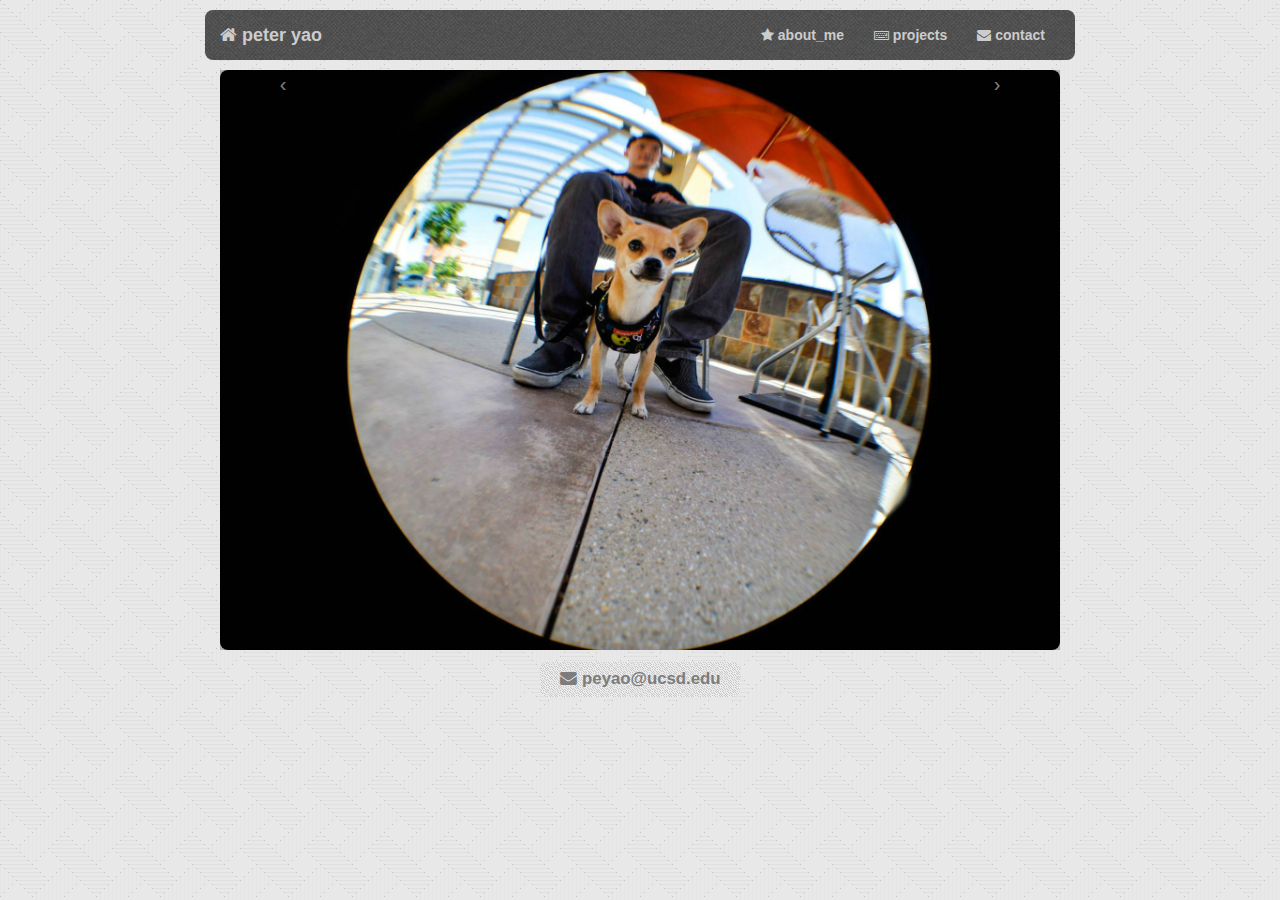
==== index.html @ a6339d26 "Submitted version of COGS187a portfolio" ====
<!DOCTYPE html>
<html lang="">
<head>
    <meta charset="UTF-8">
    <title>Peter Yao</title>
	<meta name="Author" content="Peter Yao"/>
    <link href='http://fonts.googleapis.com/css?family=Roboto+Condensed' rel='stylesheet' type='text/css'>
    <link rel="stylesheet" type="text/css" href="css/bootstrap.min.css">
    <link rel="stylesheet" type="text/css" href="css/font-awesome.min.css">
    <link rel="stylesheet" type="text/css" href="css/stylesheet.css">
</head>
<body>

    <div class="container container_mod">
        
        <nav class="navbar navbar-default" id="navbar_override" role="navigation">
          <div class="container-fluid">
            <!-- Brand and toggle get grouped for better mobile display -->
            <div class="navbar-header">
              <button type="button" class="navbar-toggle collapsed" data-toggle="collapse" data-target="#bs-example-navbar-collapse-1">
                <span class="sr-only">Toggle navigation</span>
                <span class="icon-bar"></span>
                <span class="icon-bar"></span>
                <span class="icon-bar"></span>
              </button>
              <a class="navbar-brand" href="index.html" id="navlink1"><i class="fa fa-home"></i> peter yao</a>
            </div>

            <!-- Collect the nav links, forms, and other content for toggling -->
            <div class="collapse navbar-collapse" id="bs-example-navbar-collapse-1">
              <ul class="nav navbar-nav navbar-right navlink">
                <li><a href="aboutme.html" id="navlink2"><i class="fa fa-star"></i> about_me</a></li>
                <li><a href="projects.html" id="navlink3"><i class="fa fa-keyboard-o"></i> projects</a></li>
                <li><a href="contact.html" id="navlink4"><i class="fa fa-envelope"></i> contact</a></li>
              </ul>
            </div><!-- /.navbar-collapse -->
          </div><!-- /.container-fluid -->
        </nav>
        
        <div id="index_carousel" class="carousel slide text-center">
          <div class="carousel-inner">
            <div class="item active">
              <img src="img/index_pic.jpg" alt="Doggy" />
            </div>
            <div class="item">
              <img src="img/index_pic2.png" alt="PHPStorm" />
            </div>
            <div class="item">
              <img src="img/index_pic3.jpg" alt="Evan's Yogurt" />
            </div>
            <div class="item">
              <img src="img/index_pic4.JPG" alt="Vegas" />
            </div>
            <div class="item">
              <img src="img/index_pic5.jpg" alt="Car Interior" />
            </div>
          </div><!-- /.carousel-inner -->
          <!--  Next and Previous controls below
                href values must reference the id for this carousel -->
            <a class="carousel-control left" href="#index_carousel" data-slide="prev">&lsaquo;</a>
            <a class="carousel-control right" href="#index_carousel" data-slide="next">&rsaquo;</a>
        </div><!-- /.carousel -->
        
        <div class="footer navbar-bottom" id="footer_override">
            <h3>
                <i class="fa fa-envelope"></i> peyao@ucsd.edu &nbsp;&nbsp;
            </h3>
        </div>
        
    </div>

    <!-- jQuery (necessary for Bootstrap's JavaScript plugins) -->
    <script src="https://ajax.googleapis.com/ajax/libs/jquery/1.11.1/jquery.min.js"></script>
    <script src="js/bootstrap.min.js"></script>
    
</body>
</html>
---- css/stylesheet.css ----
#navbar_peyao {
    font-size: 150%;
}

#navbar_override {
    background-image: url('../img/tweed.png');
    border: 0px dashed #7c7c7c;
    border-radius: 8px;
    margin-top: 10px;
    
    /*background-color: #ccc;*/
}

#footer_override {
    background-image: url('../img/polyester_lite.png');
    border: 0px dashed #7c7c7c;
    border-radius: 8px;
    min-height: 35px;
    max-width: 200px;
    margin-left: auto;
    margin-right: auto;
    margin-top: -8px;
}

#footer_override h3 {
    padding-left: 15px;
    padding-top: 8px;
    font-size: 120%;
    text-align: center;
    font-weight: bold;
    color: #7c7c7c;
}

#index_container {
    background-image: url('../img/index_pic.jpg');   
}

#page_title {
    margin-left: 10px;
}

#resume_download {
    text-align: center;   
}

#index_carousel {
    /*
    border: 2px dashed #ccc;
    border-radius: 8px;*/
    margin-top: -10px;
    max-width: 840px;
    margin-left: auto;
    margin-right: auto;
}

#index_carousel img {
    min-width: 100%;
}

#submit_button {
    margin-left: 0px;   
}

#navlink1 {
    color: #ccc;
    font-weight: bold;
}

#navlink2 {
    color: #ccc;
    font-weight: bold;
}

#navlink3 {
    color: #ccc;
    font-weight: bold;
}

#navlink4 {
    color: #ccc;
    font-weight: bold;
}

.input_group_mod {
    margin-bottom: 10px;   
}

.body_content {
    padding-left: 30px;
}

.container_mod {
    max-width: 900px;   
    padding-bottom: 50px;
}

hr {
    display: block;
    height: 1px;
    border: 0;
    border-top: 2px dashed #ccc;
    margin-left: 30px;
    margin-right: 30px;
}

img {
    border: 0px dashed #ccc;
    border-radius: 8px;
}

p {
    border: 2px dashed #ccc; 
    border-radius: 8px;
    padding: 10px;
    font-family: 'Roboto Condensed', sans-serif;
    font-size: 105%;
}

body {
    background-image: url('../img/pixel_weave.png');   
}
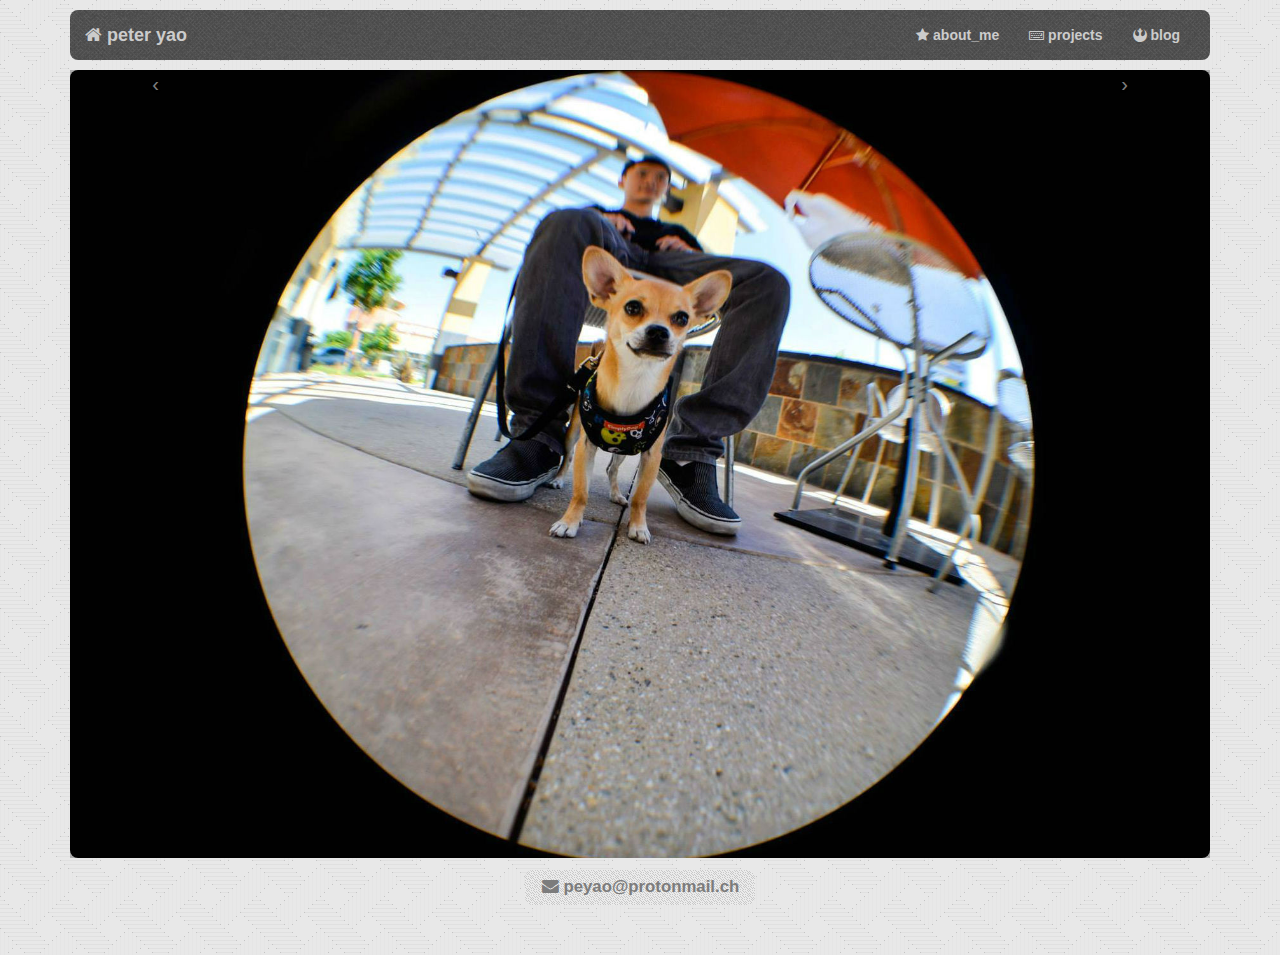
==== commit 7d19ab90: "Update with latest projects; change static max-width to just use Bootstrap's .container class." ====
--- a/index.html
+++ b/index.html
@@ -12,7 +12,7 @@
 <body>
 
     <div class="container container_mod">
-        
+
         <nav class="navbar navbar-default" id="navbar_override" role="navigation">
           <div class="container-fluid">
             <!-- Brand and toggle get grouped for better mobile display -->
@@ -31,19 +31,16 @@
               <ul class="nav navbar-nav navbar-right navlink">
                 <li><a href="aboutme.html" id="navlink2"><i class="fa fa-star"></i> about_me</a></li>
                 <li><a href="projects.html" id="navlink3"><i class="fa fa-keyboard-o"></i> projects</a></li>
-                <li><a href="contact.html" id="navlink4"><i class="fa fa-envelope"></i> contact</a></li>
+                <li><a href="http://peyao.me" id="navlink4" target="_blank"><i class="fa fa-rebel"></i> blog</a></li>
               </ul>
             </div><!-- /.navbar-collapse -->
           </div><!-- /.container-fluid -->
         </nav>
-        
+
         <div id="index_carousel" class="carousel slide text-center">
           <div class="carousel-inner">
             <div class="item active">
               <img src="img/index_pic.jpg" alt="Doggy" />
-            </div>
-            <div class="item">
-              <img src="img/index_pic2.png" alt="PHPStorm" />
             </div>
             <div class="item">
               <img src="img/index_pic3.jpg" alt="Evan's Yogurt" />
@@ -60,18 +57,17 @@
             <a class="carousel-control left" href="#index_carousel" data-slide="prev">&lsaquo;</a>
             <a class="carousel-control right" href="#index_carousel" data-slide="next">&rsaquo;</a>
         </div><!-- /.carousel -->
-        
+
         <div class="footer navbar-bottom" id="footer_override">
             <h3>
-                <i class="fa fa-envelope"></i> peyao@ucsd.edu &nbsp;&nbsp;
+                <i class="fa fa-envelope"></i> peyao@protonmail.ch &nbsp;&nbsp;
             </h3>
         </div>
-        
+
     </div>
 
-    <!-- jQuery (necessary for Bootstrap's JavaScript plugins) -->
     <script src="https://ajax.googleapis.com/ajax/libs/jquery/1.11.1/jquery.min.js"></script>
     <script src="js/bootstrap.min.js"></script>
-    
+
 </body>
 </html>
--- a/css/stylesheet.css
+++ b/css/stylesheet.css
@@ -7,7 +7,7 @@
     border: 0px dashed #7c7c7c;
     border-radius: 8px;
     margin-top: 10px;
-    
+
     /*background-color: #ccc;*/
 }
 
@@ -16,7 +16,7 @@
     border: 0px dashed #7c7c7c;
     border-radius: 8px;
     min-height: 35px;
-    max-width: 200px;
+    max-width: 230px;
     margin-left: auto;
     margin-right: auto;
     margin-top: -8px;
@@ -32,7 +32,7 @@
 }
 
 #index_container {
-    background-image: url('../img/index_pic.jpg');   
+    background-image: url('../img/index_pic.jpg');
 }
 
 #page_title {
@@ -40,15 +40,16 @@
 }
 
 #resume_download {
-    text-align: center;   
+    text-align: center;
 }
 
 #index_carousel {
     /*
     border: 2px dashed #ccc;
-    border-radius: 8px;*/
+    border-radius: 8px;
+    max-width: 840px;
+    */
     margin-top: -10px;
-    max-width: 840px;
     margin-left: auto;
     margin-right: auto;
 }
@@ -58,7 +59,13 @@
 }
 
 #submit_button {
-    margin-left: 0px;   
+    margin-left: 0px;
+    padding: 0px;
+}
+
+#submit_button button {
+    margin-top: 8px;
+    margin-right: 2px;
 }
 
 #navlink1 {
@@ -82,7 +89,7 @@
 }
 
 .input_group_mod {
-    margin-bottom: 10px;   
+    margin-bottom: 10px;
 }
 
 .body_content {
@@ -90,8 +97,17 @@
 }
 
 .container_mod {
-    max-width: 900px;   
     padding-bottom: 50px;
+}
+
+.project-subtitle {
+    color: gray;
+    float: right;
+}
+
+textarea {
+    resize: vertical;
+    min-height: 100px;
 }
 
 hr {
@@ -109,13 +125,13 @@
 }
 
 p {
-    border: 2px dashed #ccc; 
+    border: 2px dashed #ccc;
     border-radius: 8px;
     padding: 10px;
     font-family: 'Roboto Condensed', sans-serif;
-    font-size: 105%;
+    font-size: 110%;
 }
 
 body {
-    background-image: url('../img/pixel_weave.png');   
-}+    background-image: url('../img/pixel_weave.png');
+}
